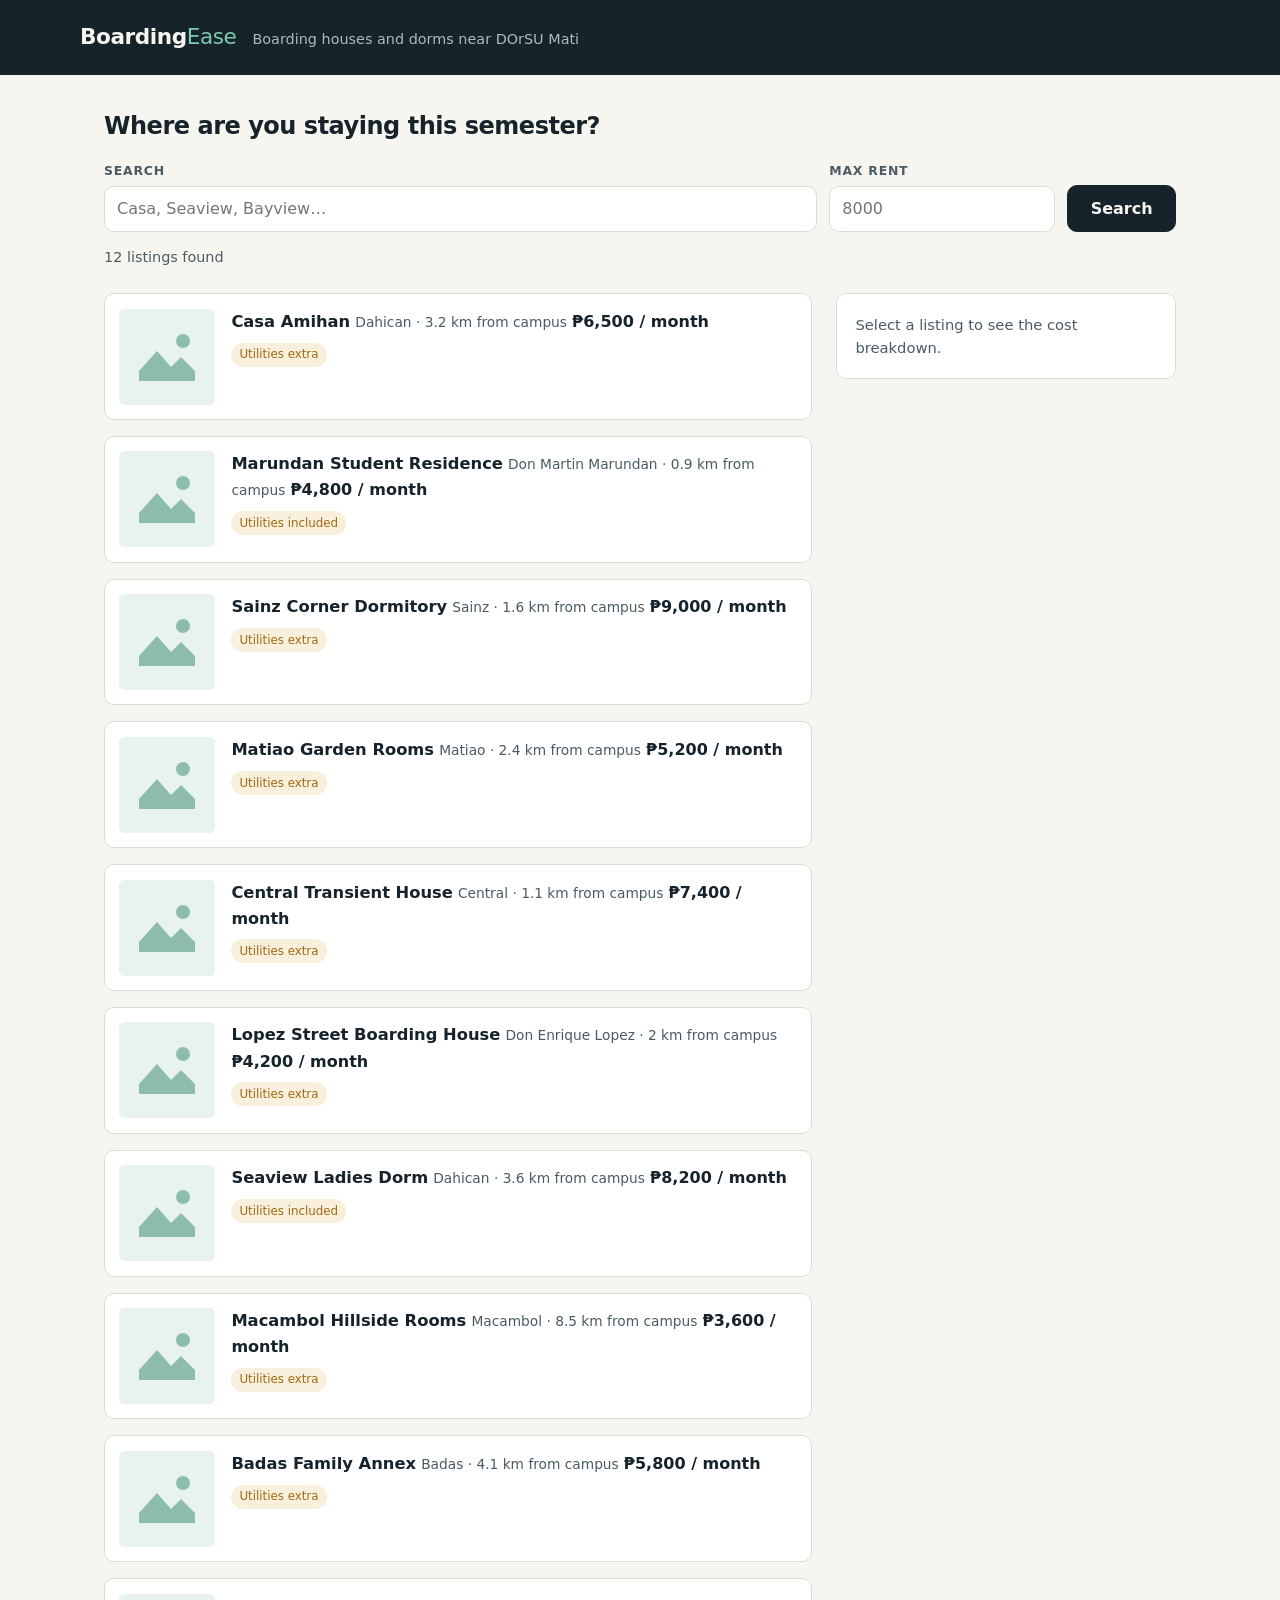
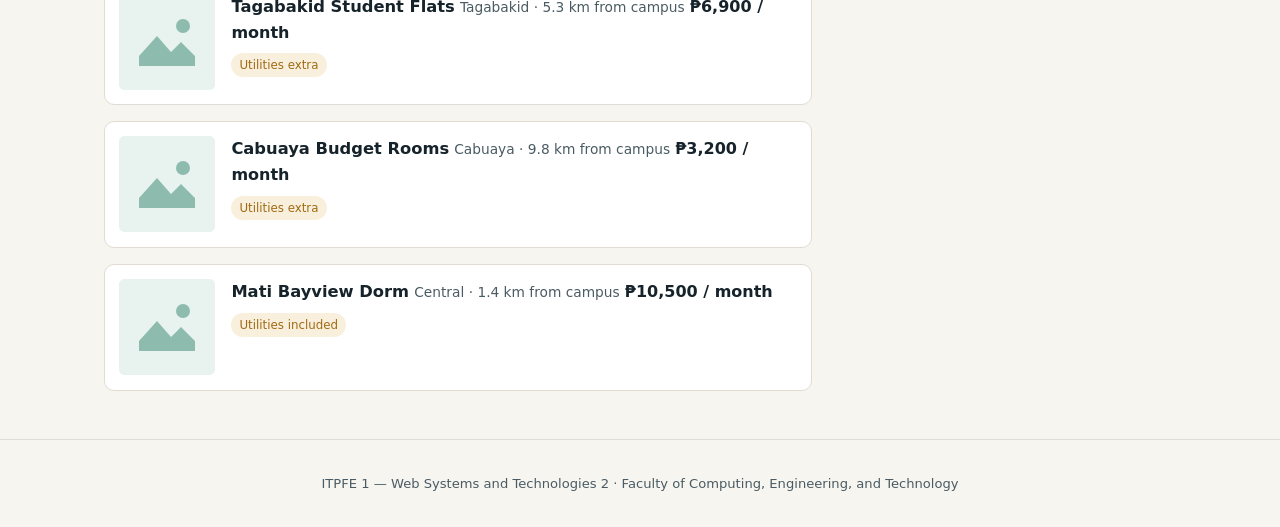
==== old ver/index.html @ 4004f26e "Submit Week 2 work" ====
<!doctype html>
<html lang="en">
  <head>
    <meta charset="UTF-8" />
    <meta name="viewport" content="width=device-width, initial-scale=1.0" />
    <title>BoardingEase — find a place near campus</title>
    <link rel="stylesheet" href="./css/main.css" />
  </head>

  <body>
    <header class="masthead">
      <div class="masthead__inner">
        <p class="wordmark">Boarding<span>Ease</span></p>
        <p class="masthead__tagline">
          Boarding houses and dorms near DOrSU Mati
        </p>
      </div>
    </header>

    <main class="layout">
      <section class="search" aria-labelledby="search-heading">
        <h1 id="search-heading" class="search__heading">
          Where are you staying this semester?
        </h1>

        <form class="search__form" id="search-form">
          <label class="field">
            <span class="field__label">Search</span>
            <input
              class="field__input"
              type="search"
              id="search-input"
              name="query"
              placeholder="Casa, Seaview, Bayview…"
              autocomplete="off"
            />
          </label>

          <label class="field field--narrow">
            <span class="field__label">Max rent</span>
            <input
              class="field__input"
              type="number"
              id="max-rent"
              name="maxRent"
              min="0"
              step="500"
              placeholder="8000"
            />
          </label>

          <button class="button" type="submit">Search</button>
        </form>

        <p class="search__count" id="result-count" role="status"></p>
      </section>

      <div class="columns">
        <section class="results" aria-labelledby="results-heading">
          <h2 id="results-heading" class="visually-hidden">Search results</h2>

          <ul class="results__list" id="results-list">
            <!-- Dire ta mag insert ug card list -->
          </ul>
        </section>

        <aside class="detail" id="detail-panel" aria-live="polite">
          <!-- Gi puno ni sa JS. renderDetail() ang mag butang sa sulod. -->
          <p class="detail__empty">
            Select a listing to see the cost breakdown.
          </p>
        </aside>
      </div>
    </main>

    <footer class="footer">
      <p>
        ITPFE 1 — Web Systems and Technologies 2 · Faculty of Computing,
        Engineering, and Technology
      </p>
    </footer>

    <script type="module" src="js/app.js"></script>
  </body>
</html>
---- old ver/css/main.css ----
:root {
  --ink: #16232b;
  --ink-soft: #4a5b63;
  --paper: #f7f5f0;
  --surface: #ffffff;
  --line: #e0dcd3;
  --green: #1e7a5f;
  --green-soft: #e8f2ee;
  --amber: #a06a12;
  --amber-soft: #f8efdd;
  --radius: 10px;
  --gap: 1rem;
  --measure: 1120px;
  --font: system-ui, -apple-system, "Segoe UI", Roboto, sans-serif;
}

*,
*::before,
*::after {
  box-sizing: border-box;
}

body {
  margin: 0;
  font-family: var(--font);
  font-size: 16px;
  line-height: 1.6;
  color: var(--ink);
  background: var(--paper);
}

.visually-hidden {
  position: absolute;
  width: 1px;
  height: 1px;
  padding: 0;
  margin: -1px;
  overflow: hidden;
  clip: rect(0 0 0 0);
  white-space: nowrap;
}

/* ---------- masthead ---------- */

.masthead {
  background: var(--ink);
  color: var(--paper);
  padding: 1.25rem 1.5rem;
}

.masthead__inner {
  max-width: var(--measure);
  margin: 0 auto;
  display: flex;
  flex-wrap: wrap;
  align-items: baseline;
  gap: 0.25rem 1rem;
}

.wordmark {
  margin: 0;
  font-size: 1.35rem;
  font-weight: 600;
  letter-spacing: -0.02em;
}

.wordmark span {
  color: #7fc9ae;
  font-weight: 400;
}

.masthead__tagline {
  margin: 0;
  font-size: 0.9rem;
  color: #a9bcc4;
}

/* ---------- layout ---------- */

.layout {
  max-width: var(--measure);
  margin: 0 auto;
  padding: 2rem 1.5rem 3rem;
}

.columns {
  display: grid;
  grid-template-columns: 1fr;
  gap: 1.5rem;
  margin-top: 1.5rem;
}

@media (min-width: 900px) {
  .columns {
    grid-template-columns: 1fr 340px;
    align-items: start;
  }
  .detail {
    position: sticky;
    top: 1.5rem;
  }
}

/* ---------- search ---------- */

.search__heading {
  margin: 0 0 1rem;
  font-size: 1.5rem;
  font-weight: 600;
  letter-spacing: -0.02em;
}

.search__form {
  display: flex;
  flex-wrap: wrap;
  gap: 0.75rem;
  align-items: flex-end;
}

.field {
  display: flex;
  flex-direction: column;
  gap: 0.3rem;
  flex: 1 1 240px;
}
.field--narrow {
  flex: 0 1 140px;
}

.field__label {
  font-size: 0.78rem;
  font-weight: 600;
  text-transform: uppercase;
  letter-spacing: 0.06em;
  color: var(--ink-soft);
}

.field__input {
  font: inherit;
  padding: 0.6rem 0.75rem;
  border: 1px solid var(--line);
  border-radius: var(--radius);
  background: var(--surface);
  color: inherit;
}

.field__input:focus-visible {
  outline: 2px solid var(--green);
  outline-offset: 1px;
  border-color: var(--green);
}

.button {
  font: inherit;
  font-weight: 600;
  padding: 0.62rem 1.4rem;
  border: 1px solid var(--ink);
  border-radius: var(--radius);
  background: var(--ink);
  color: var(--paper);
  cursor: pointer;
}

.button:hover {
  background: #22333d;
}
.button:focus-visible {
  outline: 2px solid var(--green);
  outline-offset: 2px;
}

.search__count {
  margin: 0.85rem 0 0;
  font-size: 0.9rem;
  color: var(--ink-soft);
}

/* ---------- results ---------- */

.results__list {
  list-style: none;
  margin: 0;
  padding: 0;
  display: grid;
  gap: var(--gap);
}

.card {
  display: grid;
  grid-template-columns: 96px 1fr;
  gap: 1rem;
  width: 100%;
  text-align: left;
  font: inherit;
  color: inherit;
  padding: 0.9rem;
  border: 1px solid var(--line);
  border-radius: var(--radius);
  background: var(--surface);
  cursor: pointer;
}

.card:hover {
  border-color: #c3bdb0;
}
.card:focus-visible {
  outline: 2px solid var(--green);
  outline-offset: 1px;
}
.card[aria-pressed="true"] {
  border-color: var(--green);
  box-shadow: inset 3px 0 0 var(--green);
}

.card__image {
  width: 96px;
  height: 96px;
  object-fit: cover;
  border-radius: 6px;
  background: var(--green-soft);
}

.card__name {
  margin: 0;
  font-size: 1.02rem;
  font-weight: 600;
}

.card__meta {
  margin: 0.15rem 0 0.5rem;
  font-size: 0.86rem;
  color: var(--ink-soft);
}

.card__rent {
  font-weight: 600;
}

.tags {
  display: flex;
  flex-wrap: wrap;
  gap: 0.35rem;
  margin-top: 0.5rem;
}

.tag {
  font-size: 0.74rem;
  padding: 0.16rem 0.5rem;
  border-radius: 999px;
  background: var(--green-soft);
  color: #14503f;
}

.tag--utilities {
  background: var(--amber-soft);
  color: var(--amber);
}

.empty {
  padding: 2rem 1rem;
  text-align: center;
  color: var(--ink-soft);
  border: 1px dashed var(--line);
  border-radius: var(--radius);
}

/* ---------- detail ---------- */

.detail {
  border: 1px solid var(--line);
  border-radius: var(--radius);
  background: var(--surface);
  padding: 1.15rem;
}

.detail__empty {
  margin: 0;
  color: var(--ink-soft);
  font-size: 0.92rem;
}
.detail__name {
  margin: 0 0 0.2rem;
  font-size: 1.15rem;
  font-weight: 600;
}
.detail__where {
  margin: 0 0 1rem;
  font-size: 0.88rem;
  color: var(--ink-soft);
}

.splitter {
  border: 0;
  margin: 0 0 1rem;
  padding: 0.9rem 0 0;
  border-top: 1px solid var(--line);
}

.splitter__legend {
  padding: 0;
  font-size: 0.78rem;
  font-weight: 600;
  text-transform: uppercase;
  letter-spacing: 0.06em;
  color: var(--ink-soft);
}

.splitter__row {
  display: flex;
  align-items: center;
  justify-content: space-between;
  gap: 0.75rem;
  margin-top: 0.7rem;
}

.splitter__row input[type="number"] {
  width: 84px;
}

.breakdown {
  display: grid;
  gap: 0.4rem;
  margin-top: 1rem;
}

.breakdown__line {
  display: flex;
  justify-content: space-between;
  font-size: 0.9rem;
  color: var(--ink-soft);
}

.breakdown__total {
  display: flex;
  justify-content: space-between;
  margin-top: 0.5rem;
  padding-top: 0.7rem;
  border-top: 1px solid var(--line);
  font-size: 1.05rem;
  font-weight: 600;
  color: var(--ink);
}

.error {
  margin: 0.75rem 0 0;
  padding: 0.6rem 0.7rem;
  font-size: 0.86rem;
  color: #8a2020;
  background: #fbebeb;
  border: 1px solid #f0c9c9;
  border-radius: 6px;
}

/* ---------- footer ---------- */

.footer {
  border-top: 1px solid var(--line);
  padding: 1.25rem 1.5rem;
  font-size: 0.82rem;
  color: var(--ink-soft);
  text-align: center;
}
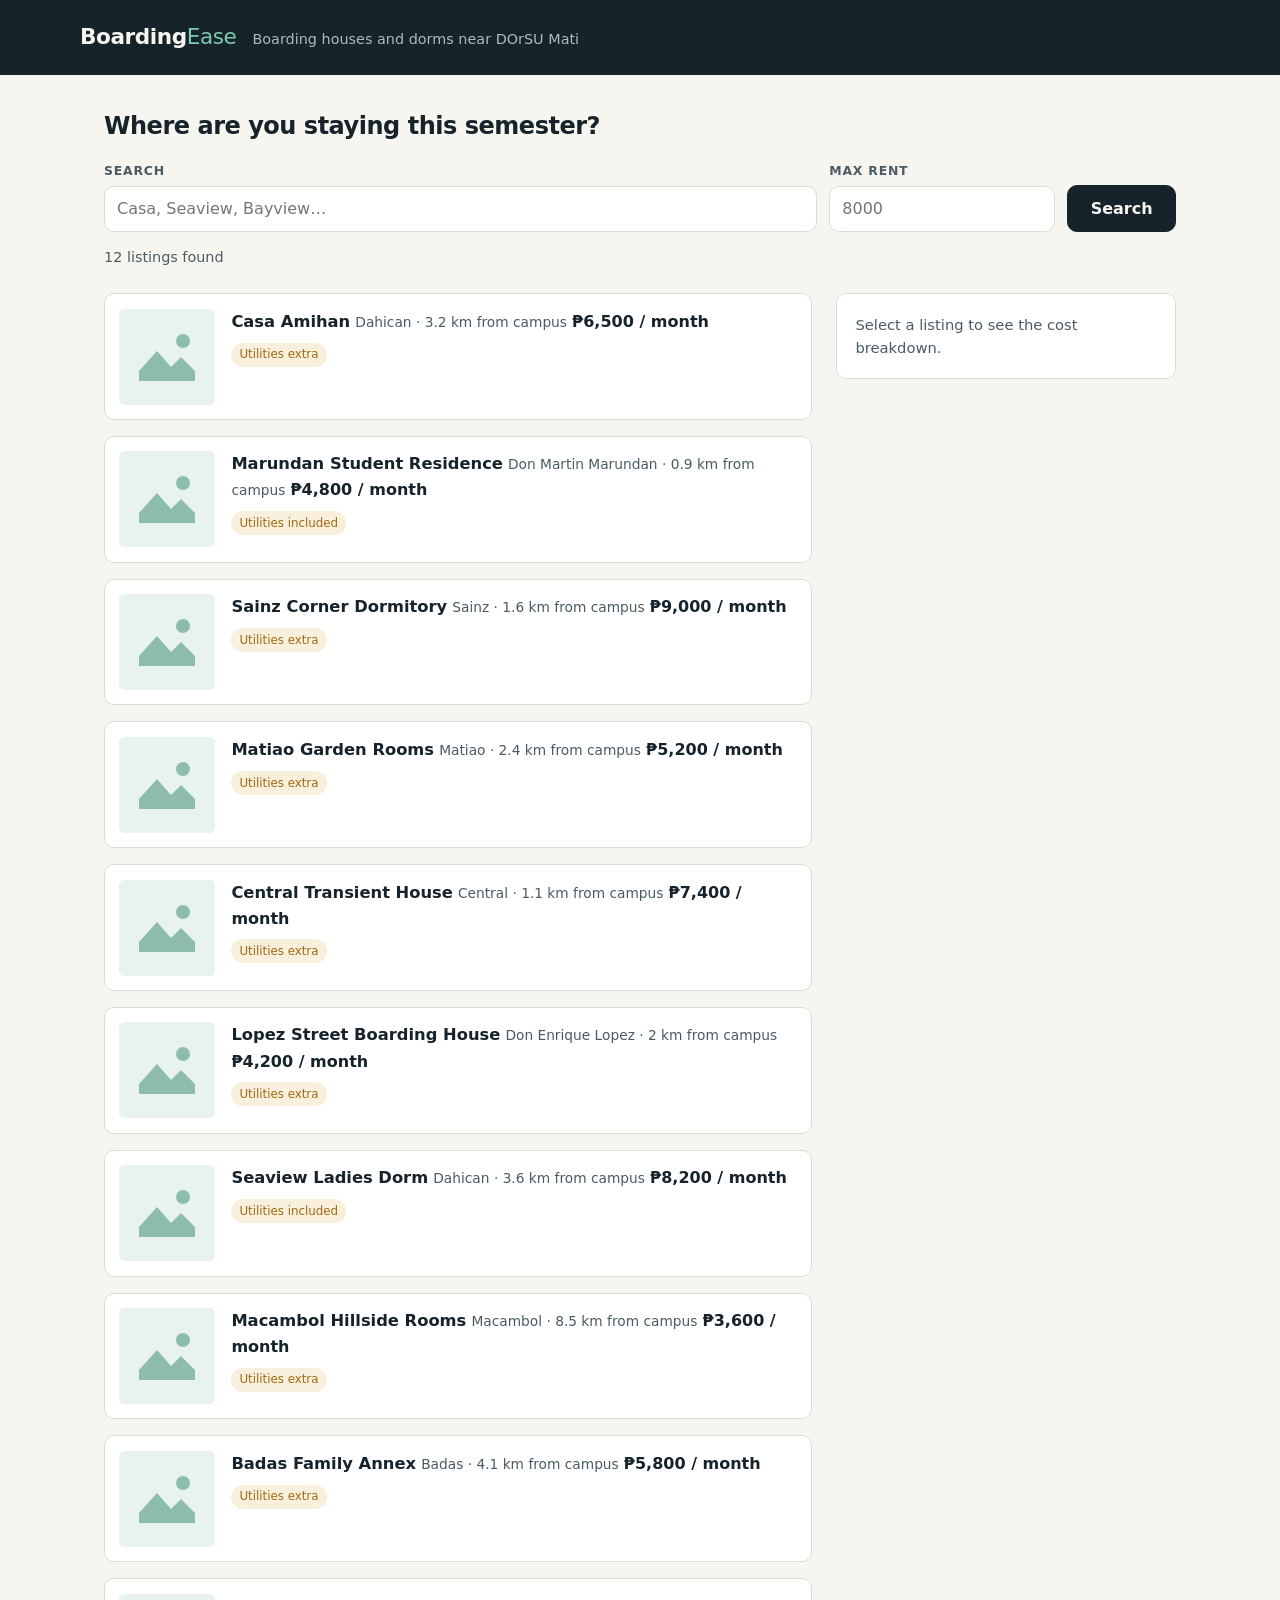
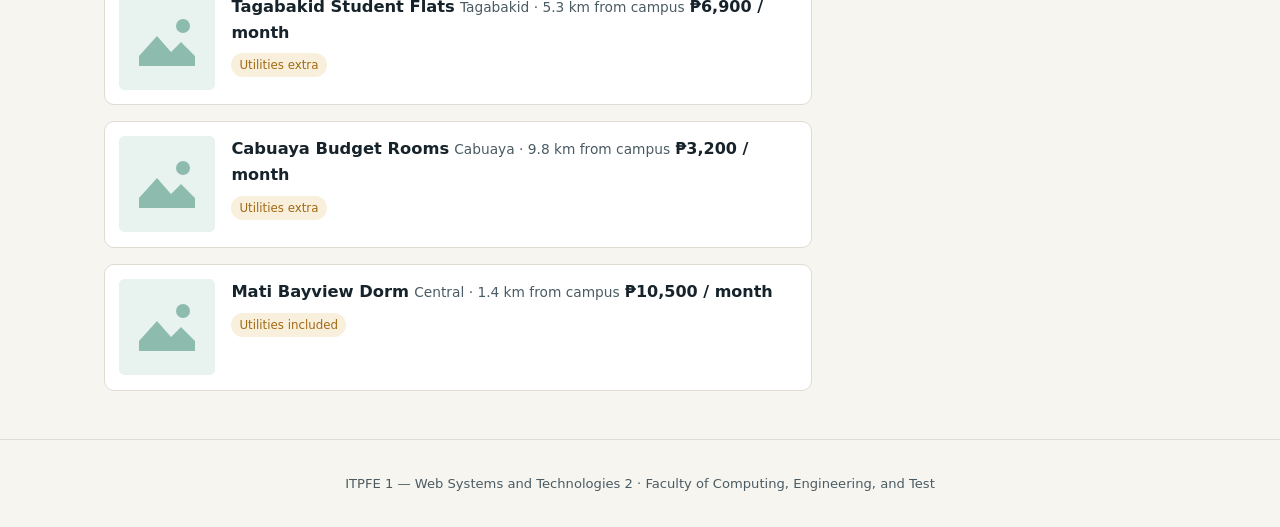
==== commit ff27139f: "testing lng suah ni" ====
--- a/old ver/index.html
+++ b/old ver/index.html
@@ -76,7 +76,7 @@
     <footer class="footer">
       <p>
         ITPFE 1 — Web Systems and Technologies 2 · Faculty of Computing,
-        Engineering, and Technology
+        Engineering, and Test
       </p>
     </footer>
 
